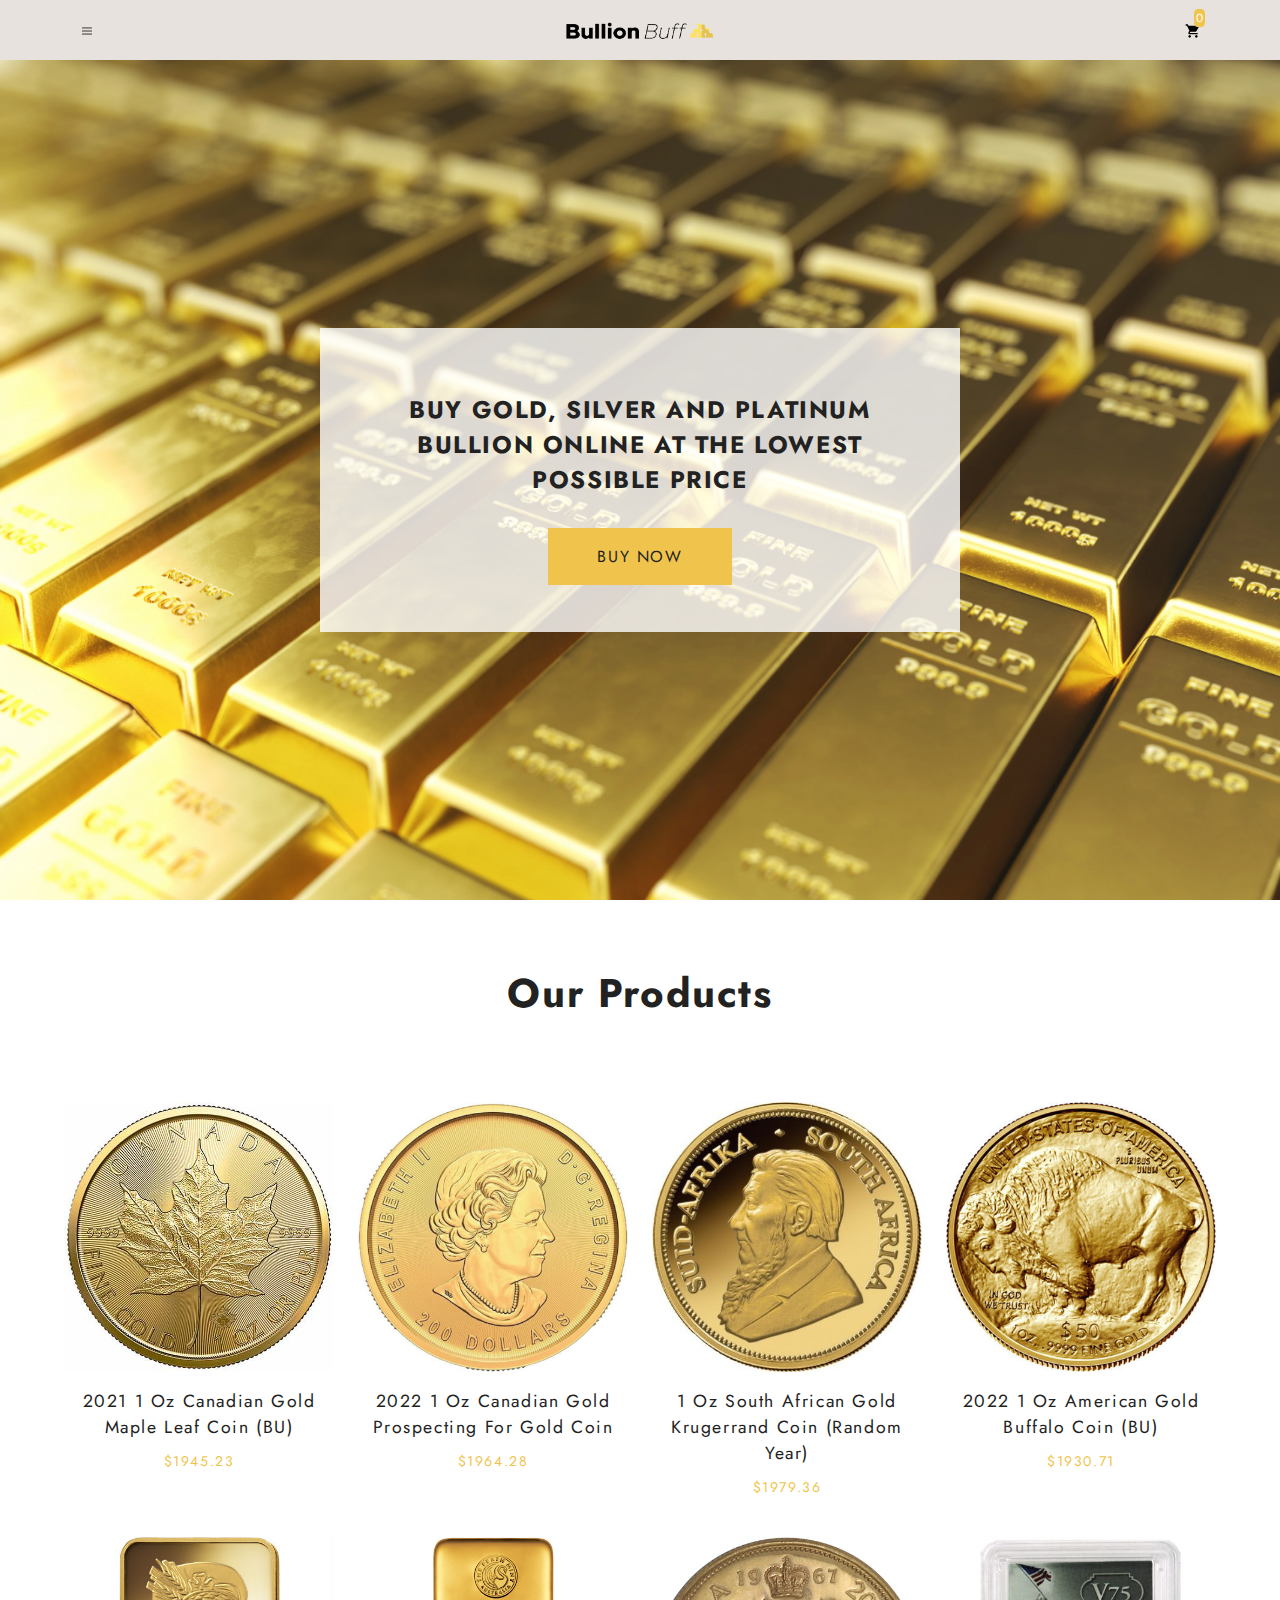
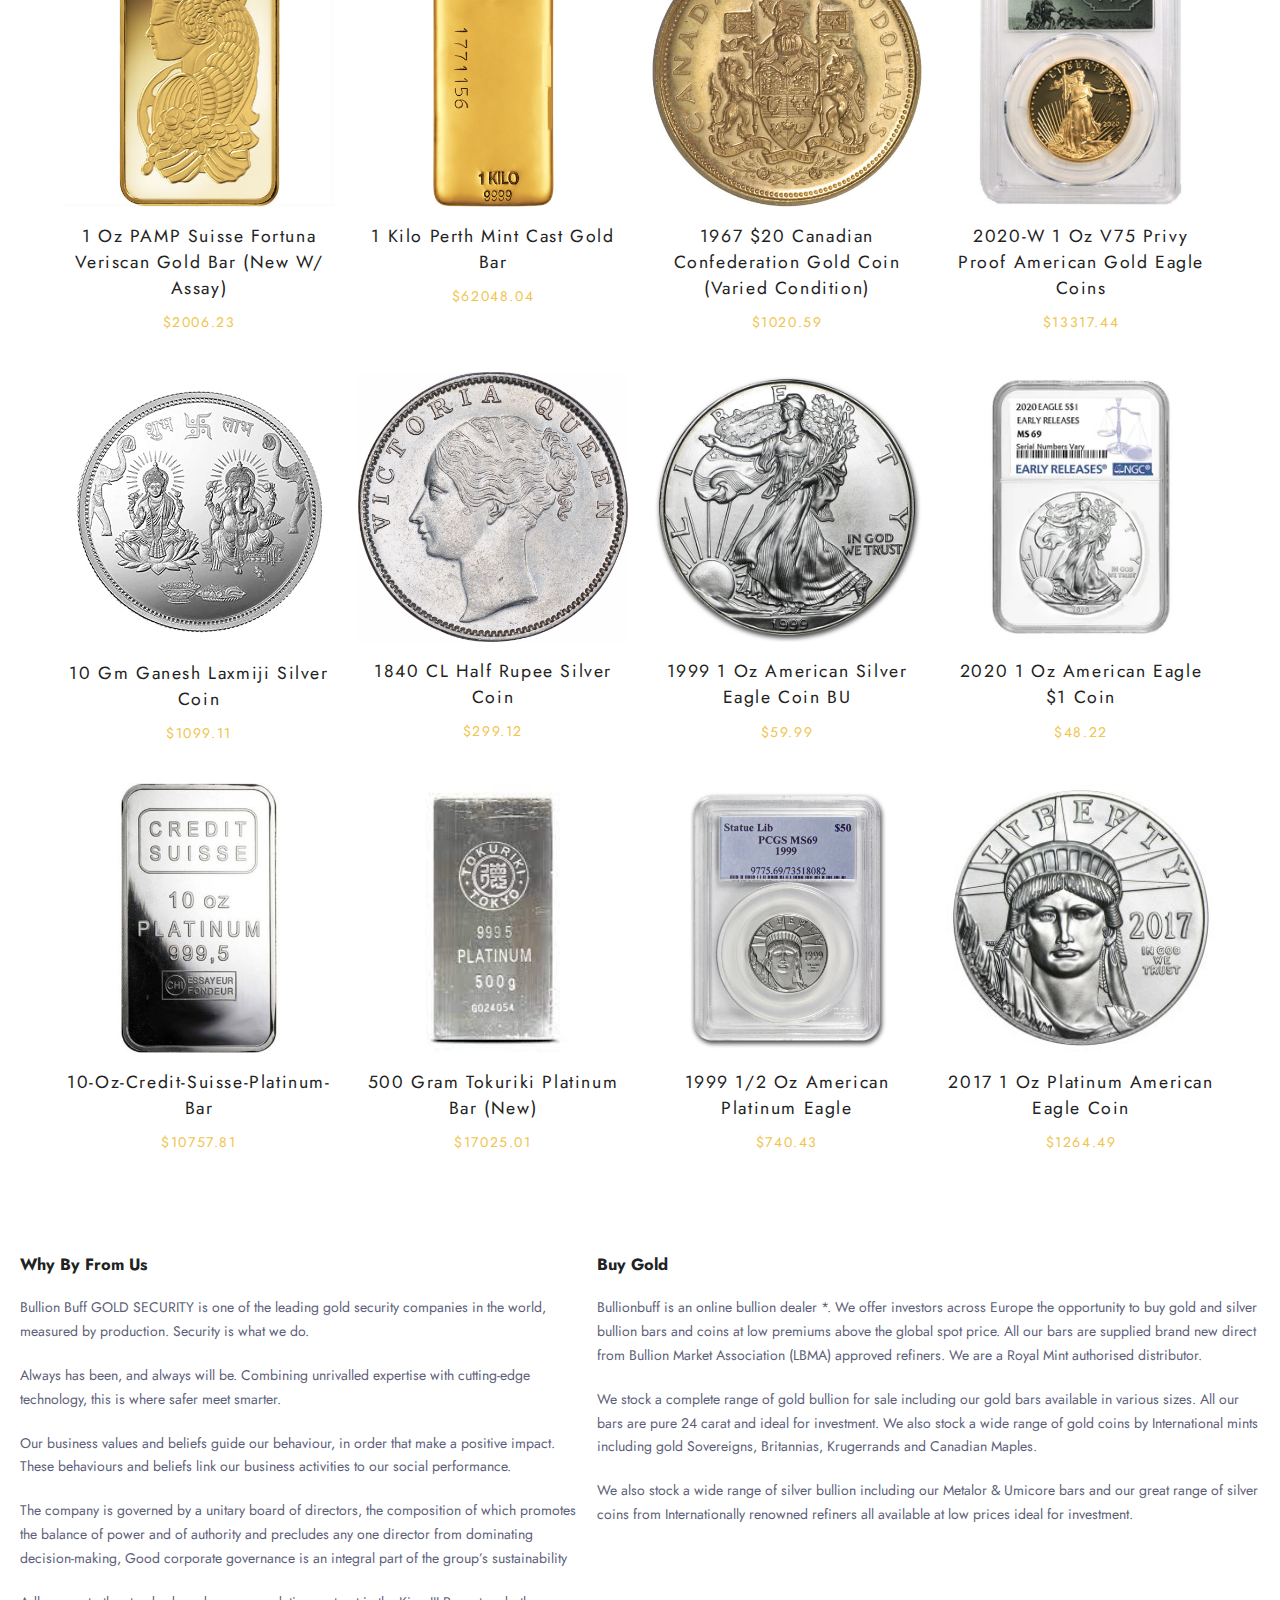
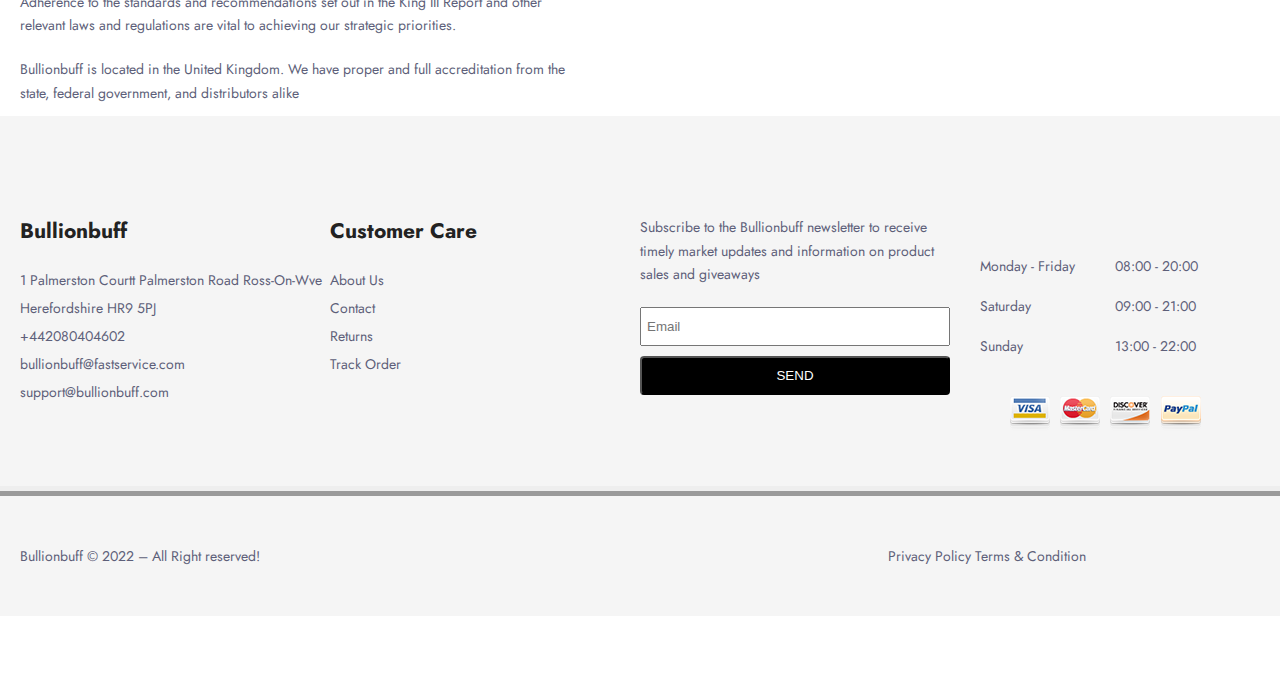
==== index.html @ 6f78ec25 "Add files via upload" ====
<!DOCTYPE html>
<html lang="en">
<head>
    <meta charset="UTF-8">
    <meta http-equiv="X-UA-Compatible" content="IE=edge">
    <meta name="viewport" content="width=device-width, initial-scale=1.0">
    <title>Bullion Buff</title>
    <link rel="stylesheet" href="styles.css">
</head>
<body>
    <!-- navbar -->
    <nav class="navbar">
        <div class="navbar-center">
            <span class="nav-icon">
                <img src="icons/menu-hamburger.svg" alt="">
            </span>
            <img src="buyimages/gold/gold icon.png" alt="store logo" class="logo">
            <div class="cart-btn">
                <span class="nav-icon">
                    <img src="icons/shopping-cart.svg" alt="">
                </span>
                <div class="cart-items">0</div>
            </div>
        </div>
    </nav>
    <!-- end of navbar -->
    <!-- hero -->
    <header class="hero">
        <div class="banner">
            <h1 class="banner-title">Buy gold, silver and platinum bullion online at the lowest possible price</h1>
            <buttton class="banner-btn">buy now</buttton>
        </div>
    </header>
    <!-- end of hero -->

    <section class="products">
        <div class="section-title">
            <h2>Our Products</h2>
        </div>
        <div class="products-center">
            
        </div>

    <!-- cart -->
    <div class="cart-overlay">
        <div class="cart">
            <span class="close-cart">
                <img src="icons/close-outline.svg" alt="">
            </span>
            <h2>Your Cart</h2>
            <div class="cart-content">
                <!-- cart item -->
                <div class="cart-item">
                     
                    <!-- end of cart item -->
                </div>
                <div class="cart-footer">
                    <h3>your total : $ <span class="cart-total">0</span></h3>
                    <button class="clear-cart banner-btn">clear cart</button>
                </div>
            </div>
        </div>
    </div>
    <!-- end of cart -->

    <div class="summary">
        <div class="left">
            <h3>Why By From Us</h3>
            <div class="left1">
                <p>
                    Bullion Buff GOLD SECURITY is one of the leading gold security companies in the world, measured by production. Security is what we do.
                </p>
            </div>
            <div class="left2">
                <p>
                    Always has been, and always will be. Combining unrivalled expertise with cutting-edge technology, this is where safer meet smarter.
                </p>
            </div>
            <div class="left3">
                <p>
                    Our business values and beliefs guide our behaviour, in order that make a positive impact. These behaviours and beliefs link our business activities to our social performance.
                </p>
            </div>
            <div class="left4">
                <p>
                    The company is governed by a unitary board of directors, the composition of which promotes the balance of power and of authority and precludes any one director from dominating decision-making, Good corporate governance is an integral part of the group’s sustainability
                </p>
            </div>
            <div class="left5">
                <p>
                    Adherence to the standards and recommendations set out in the King III Report and other relevant laws and regulations are vital to achieving our strategic priorities.
                </p>
            </div>
            <div class="left6">
                <p>
                    Bullionbuff is located in the United Kingdom. We have proper and full accreditation from the state, federal government, and distributors alike
                </p>
            </div>
        </div>

        <div class="right">
            <h3>Buy Gold</h3>
            <div class="right1">
                <p>Bullionbuff is an online bullion dealer *. We offer investors across Europe the opportunity to buy gold and silver bullion bars and coins at low premiums above the global spot price. All our bars are supplied brand new direct from Bullion Market Association (LBMA) approved refiners. We are a Royal Mint authorised distributor.</p>
            </div>
            <div class="right2">
                <p>
                    We stock a complete range of gold bullion for sale including our gold bars available in various sizes. All our bars are pure 24 carat and ideal for investment. We also stock a wide range of gold coins by International mints including gold Sovereigns, Britannias, Krugerrands and Canadian Maples.
                </p>
            </div>
            <div class="right3">
                <p>
                    We also stock a wide range of silver bullion including our Metalor & Umicore bars and our great range of silver coins from Internationally renowned refiners all available at low prices ideal for investment.
                </p>
            </div>
        </div>
    </div>

    <footer>
        <div class="bullionbuff">
            <h2>Bullionbuff</h2>
            <div class="p1">
                <p>
                    1 Palmerston Courtt Palmerston Road Ross-On-Wve Herefordshire HR9 5PJ
                </p>
            </div>
            <div class="p2">
                <p>
                    +442080404602
                </p>
            </div>
            <div class="p3">
                <p>
                    bullionbuff@fastservice.com
                </p>
            </div>
            <div class="p4">
                <p>support@bullionbuff.com</p>
            </div>
        </div>
        <div class="customer_care">
            <h2>Customer Care</h2>
            <div class="pp1">
                <p>
                    About Us
                </p>
            </div>
            <div class="pp2">
                <p>
                    Contact
                </p>
            </div>
            <div class="pp3">
                <p>
                    Returns
                </p>
            </div>
            <div class="pp4">
                <p>
                    Track Order
                </p>
            </div>
        </div>
        <div class="subscription">
          <p>
            Subscribe to the Bullionbuff newsletter to receive timely market updates and information on product sales and giveaways
          </p> 
          <input type="email" placeholder="Email"> 
          <button>SEND</button>
        </div>
        <div class="working_days">
            <div class="daysandtime">
                <div class="days">
                    <p>Monday - Friday</p>
                    <p>Saturday</p>
                    <p>Sunday</p>
                </div>
                <div class="time">
                    <p>08:00 - 20:00</p>
                    <p>09:00 - 21:00</p>
                    <p>13:00 - 22:00</p>
                </div>
            </div>
            <div class="Payment_icons">
                <img src="buyimages/payment-icons.png" alt="">
            </div>
        </div>
    </footer>
    <div class="end">
        <div class="end_left">
            <p>
                Bullionbuff © 2022 – All Right reserved!
            </p>
        </div>
        <div class="end_right">
            <p>
                Privacy Policy Terms & Condition
            </p>
        </div>
    <script src="script.js"></script>
</body>
</html>
---- styles.css ----
@import url("https://fonts.googleapis.com/css?family=Lato:400,700");

:root {
  --primaryColor: #f0c44c;
  --mainWhite: #fff;
  --mainBlack: #222;
  --mainGrey: #ececec;
  --mainSpacing: 0.1rem;
  --mainTransition: all 0.3s linear;
}

* {
  margin: 0;
  padding: 0;
  box-sizing: border-box;
  scroll-behavior: smooth;
}
@font-face{
  font-family: jost;
  src: url("jost/Jost-VariableFont_wght.ttf");
}
body {
  color: var(--mainBlack);
  background: var(--mainWhite);
  font-family: jost;
  font-size: 14px;
}

/* --------------- Navbar ---------------- */
.navbar {
    position: sticky;
    top: 0;
    height: 60px;
    width: 100%;
    display: flex;
    align-items: center;
    background: rgb(231, 226, 221);
    z-index: 1;
  }
  .navbar-center {
    width: 100%;
    max-width: 1170px;
    margin: 0 auto;
    display: flex;
    align-items: center;
    justify-content: space-between;
    padding: 0 1.5rem;
  }
  .nav-icon {
    font-size: 1.5rem;
  }
  .logo{
    width: 150px;
  }
  .cart-btn {
    position: relative;
    cursor: pointer;
  }
  .cart-items {
    position: absolute;
    top: -4px;
    right: -4px;
    background: var(--primaryColor);
    padding: 0 2px;
    border-radius: 30%;
    color: var(--mainWhite);
    font-size: 12px;
  }
  /* --------------- End of Navbar ---------------- */

  /* --------------- Hero ---------------- */
.hero {
    min-height: calc(100vh - 60px);
    background: url("buyimages/page2/gold\ background.webp") center/cover no-repeat;
    display: flex;
    align-items: center;
    justify-content: center;
  }
  .banner {
    text-align: center;
    background: rgba(255, 255, 255, 0.8);
    display: inline-block;
    padding: 4rem 2rem;
    width: 50%;
  }
  .banner-title {
    font-size: 1.5rem;
    text-transform: uppercase;
    letter-spacing: var(--mainSpacing);
    margin-bottom: 3rem;
  }
  .banner-btn {
    padding: 1rem 3rem;
    text-transform: uppercase;
    letter-spacing: var(--mainSpacing);
    font-size: 1rem;
    background: var(--primaryColor);
    color: var(--mainBlack);
    border: 1px solid var(--primaryColor);
    transition: var(--mainTransition);
    cursor: pointer;
  }
  .banner-btn:hover {
    background: transparent;
    color: var(--primaryColor);
  }
/* --------------- End of Hero ---------------- */

/* --------------- Products ---------------- */

.products {
  padding: 4rem 0;
}
.section-title h2 {
  text-align: center;
  font-size: 2.5rem;
  margin-bottom: 5rem;
  text-transform: capitalize;
  letter-spacing: var(--mainSpacing);
}
.products-center {
  width: 90vw;
  margin: 0 auto;
  max-width: 1170px;
  display: grid;
  grid-template-columns: repeat(auto-fit, minmax(260px, 1fr));
  grid-column-gap: 1.5rem;
  grid-row-gap: 2.5rem;
}
.img-container {
  position: relative;
  overflow: hidden;
}
.bag-btn {
  position: absolute;
  top: 70%;
  right: 0;
  background: var(--primaryColor);
  border: none;
  text-transform: uppercase;
  padding: 0.5rem 0.75rem;
  letter-spacing: var(--mainSpacing);
  font-weight: bold;
  transition: var(--mainTransition);
  transform: translateX(101%);
  cursor: pointer;
}
.bag-btn:hover {
  color: var(--mainWhite);
}
.fa-shopping-cart {
  margin-right: 0.5rem;
}
.img-container:hover .bag-btn {
  transform: translateX(0);
}
.product-img {
  display: block;
  width: 100%;
  min-height: 12rem;
  transition: var(--mainTransition);
}
.img-container:hover .product-img {
  opacity: 0.5;
}

.title {
  text-transform: capitalize;
  font-size: 1.1rem;
  margin-top: 1rem;
  letter-spacing: var(--mainSpacing);
  text-align: center;
}

.price {
  margin-top: 0.7rem;
  letter-spacing: var(--mainSpacing);
  color: var(--primaryColor);
  text-align: center;
}

/* ---------------End of Products ---------------- */

/* --------------- Cart ---------------- */
.cart-overlay {
  position: fixed;
  top: 0;
  right: 0;
  width: 100%;
  height: 100%;
  transition: var(--mainTransition);
  background: rgb(240, 157, 81, 0.5);
  z-index: 2;
  visibility: hidden;
}
.cart {
  position: fixed;
  top: 0;
  right: 0;
  width: 100%;
  height: 100%;
  overflow: scroll;
  z-index: 3;
  background: rgb(231, 226, 221);
  padding: 1.5rem;
  transition: var(--mainTransition);
  transform: translateX(100%);
}
.showCart {
  transform: translateX(0);
}
.transparentBcg {
  visibility: visible;
}
@media screen and (min-width: 768px) {
  .cart {
    width: 30vw;
    min-width: 450px;
  }
}

.close-cart{
  font-size: 1.7rem;
  cursor: pointer;
  
}
.close-cart > img{
  width: 35px;
}
.cart h2 {
  text-transform: capitalize;
  text-align: center;
  letter-spacing: var(--mainSpacing);
  margin-bottom: 2rem;
}
/*---------- Cart Item -------------------- */
.cart-item {
  display: grid;
  align-items: center;
  grid-template-columns: auto 1fr auto;
  grid-column-gap: 1.5rem;
  margin: 1.5rem 0;
}
.cart-item img {
  width: 75px;
  height: 75px;
}

.item-amount {
  text-align: center;
}
.remove-item {
  color: var(--primaryColor);
  cursor: pointer;
}
.fa-chevron-up,
.fa-chevron-down {
  cursor: pointer;
  width: 20px;
}
/*---------- End of Cart Item -------------------- */

.cart-footer {
  margin-top: 2rem;
  letter-spacing: var(--mainSpacing);
  text-align: center;
}
.cart-footer h3 {
  text-transform: capitalize;
  margin-bottom: 1rem;
}

/* --------------- End of Cart ---------------- */

.summary{
  display: flex;
  gap: 20px;
  padding: 100px 20px 0px 20px;
}
.left, .right{
  display: flex;
  flex-direction: column;
  gap: 20px;
}

.left1 > p, .left2 > p, .left3 > p, .left4 > p, .left5 > p, .left5 > p, .left6 > p, .right1 > p, .right2 > p, .right3 > p{
  line-height: 1.7;
  color:hsl(236, 13%, 42%)
}

footer{
  background: whitesmoke;
  display: flex;
  width: 100%;
  padding: 100px 20px 50px;
  margin-top: 10px;
  border-bottom: 10px ridge;
}
footer > div{
  width: 25%;
}

footer > div > h2{
  margin-bottom: 20px;
}
footer > div > div > p{
  line-height: 2.0;
  color: hsl(236, 13%, 42%);
}
.subscription > p{
  line-height: 1.7;
  margin-bottom: 20px;
  color: hsl(236, 13%, 42%);
}
.subscription > input{
  display: block;
  width: 100%;
  padding: 10px 5px;
  margin-bottom: 10px;
}
.subscription > button{
  width: 100%;
  padding: 10px 0;
  border-radius: 4px;
  background: black;
  color: white;
}
.daysandtime{
  margin: 40px 0 0 30px;
  display: flex;
  gap: 40px;
}
.daysandtime > div{
  display: flex;
  flex-direction: column;
  gap: 20px;
}
.daysandtime > div > p{
  color: hsl(236, 13%, 42%);
}
.Payment_icons{
  margin: 40px 0 0 60px;
}
.end{
  background: whitesmoke;
  display: flex;
  padding: 50px 20px;
  width: 100%;
}
.end_left{
  width: 70%;
}
.end > div > p{
  color: hsl(236, 13%, 42%);
}
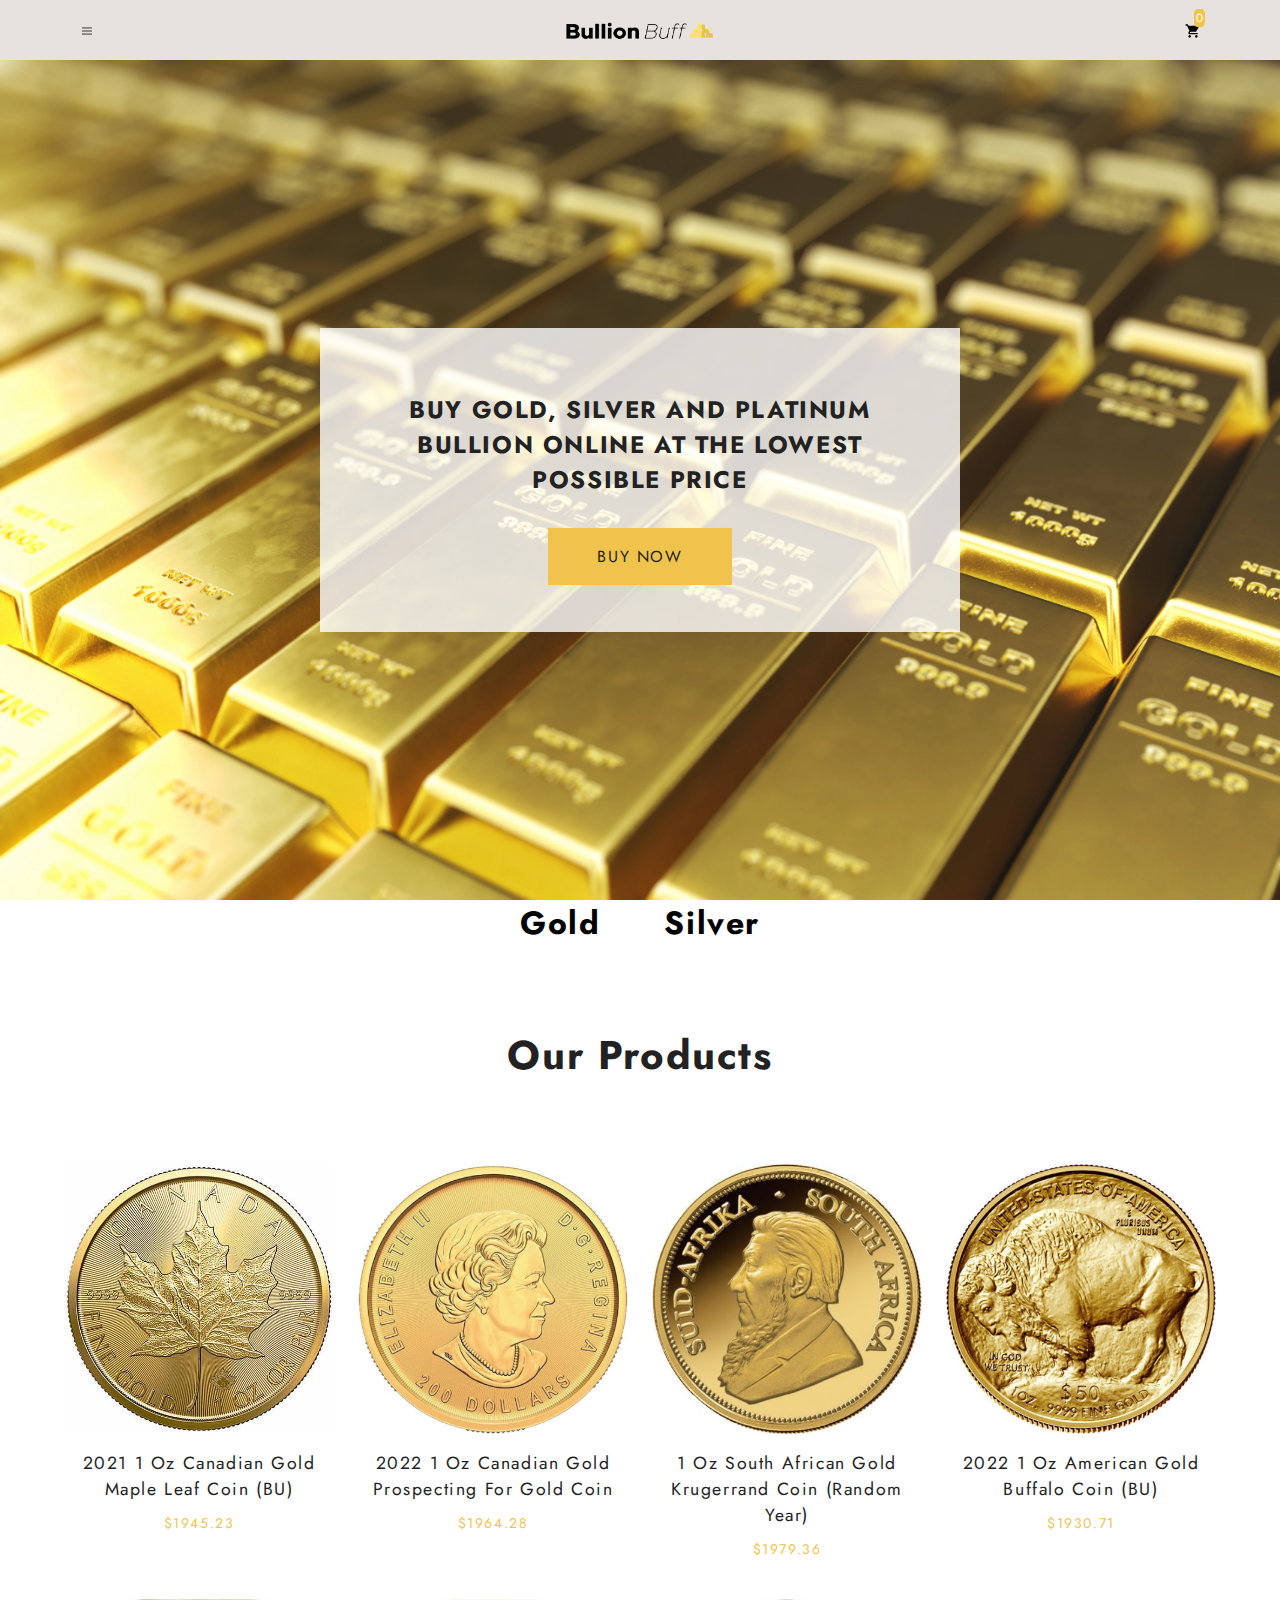
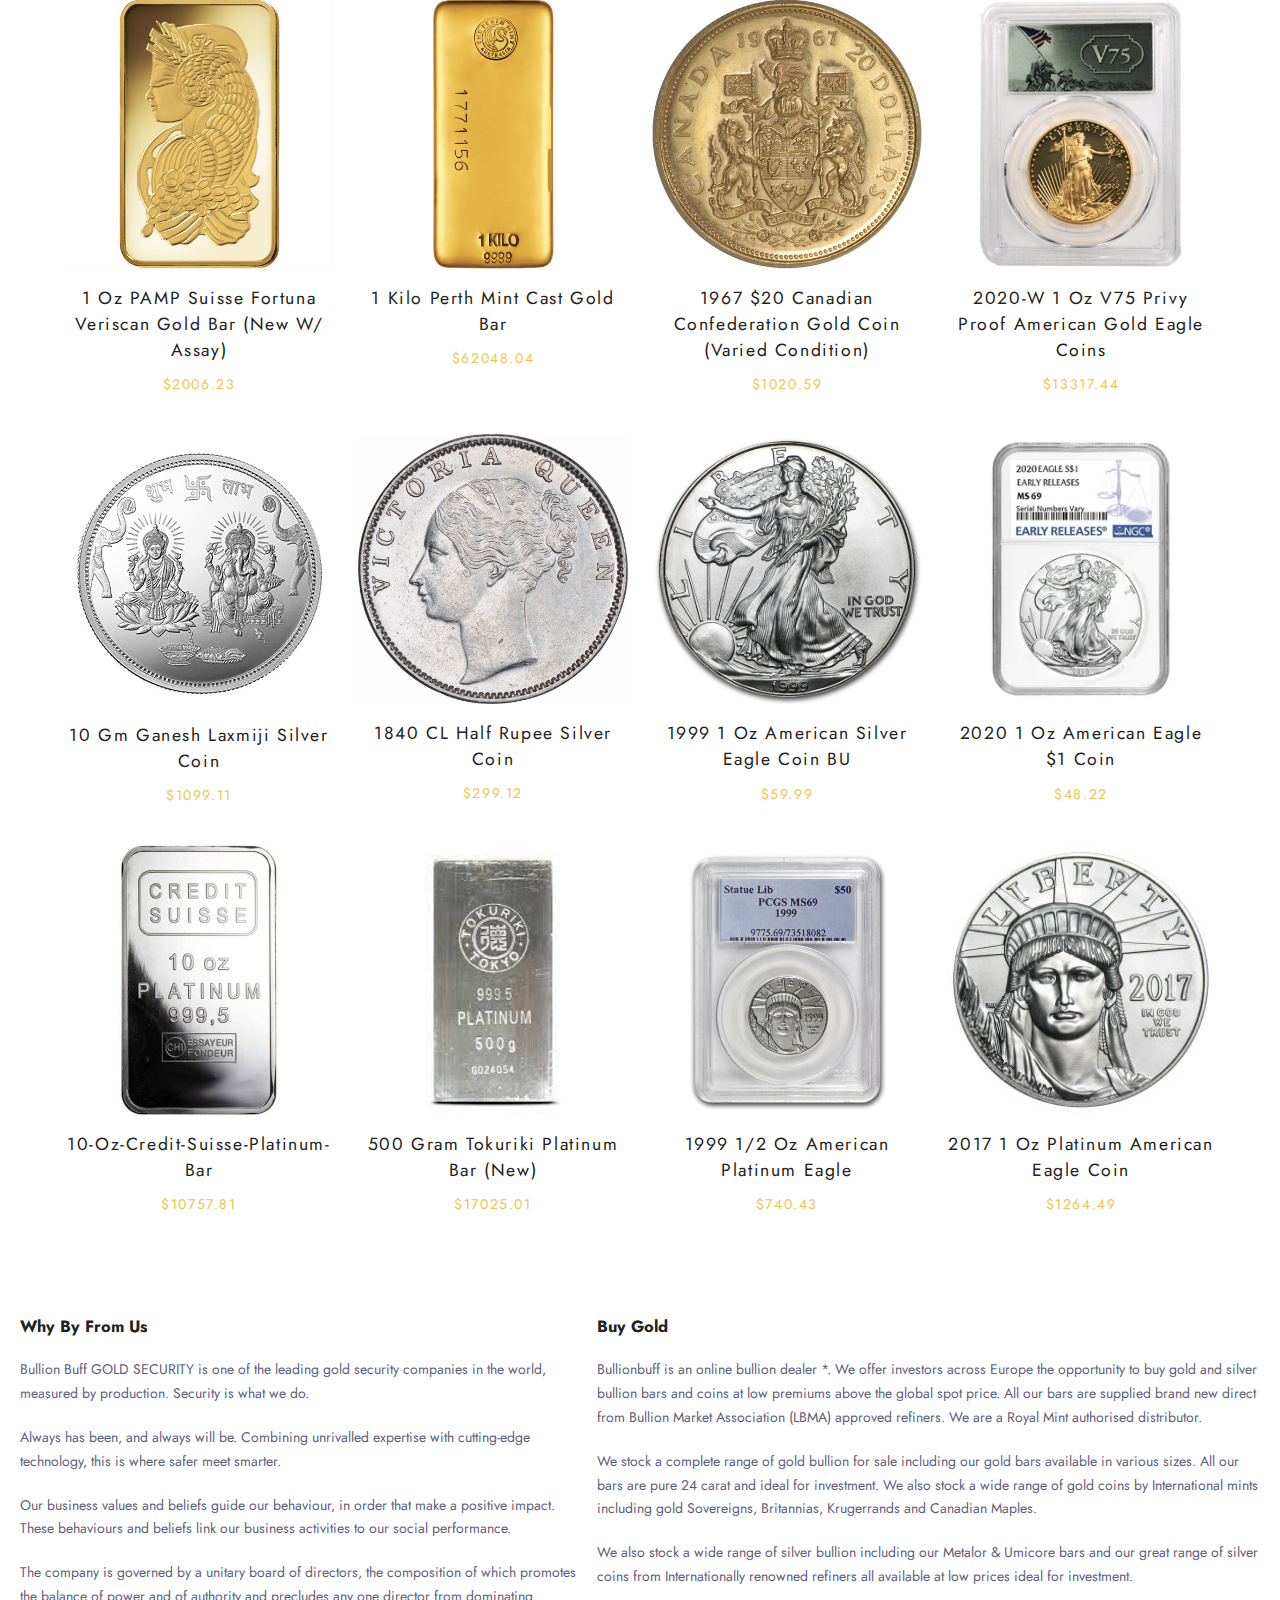
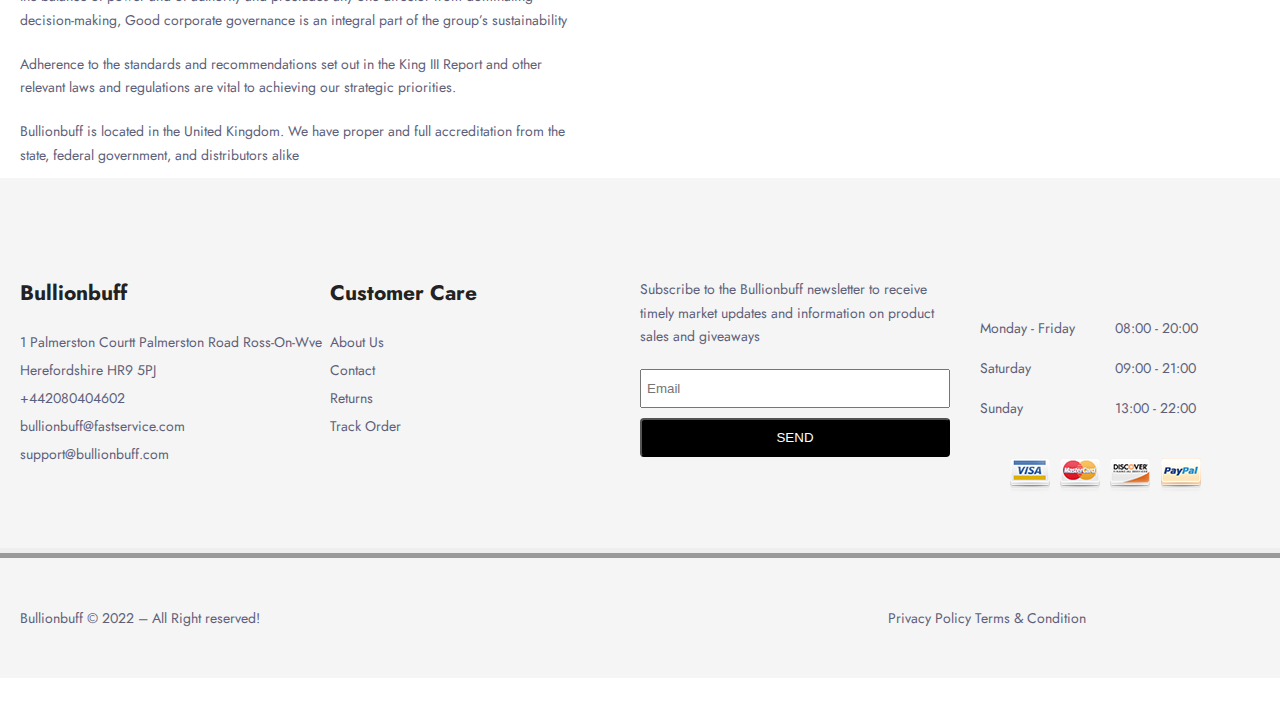
==== commit 0b36c2f9: "added categories" ====
--- a/index.html
+++ b/index.html
@@ -28,11 +28,14 @@
     <header class="hero">
         <div class="banner">
             <h1 class="banner-title">Buy gold, silver and platinum bullion online at the lowest possible price</h1>
-            <buttton class="banner-btn">buy now</buttton>
+            <a href="info.html"><buttton class="banner-btn" >buy now</buttton></a>
         </div>
     </header>
     <!-- end of hero -->
-
+    <div class="categories">
+        <a href="./gold.html"><h5>Gold</h5></a>
+        <a href="./silver.html"><h5>Silver</h5></a>
+    </div>
     <section class="products">
         <div class="section-title">
             <h2>Our Products</h2>
@@ -57,6 +60,7 @@
                 <div class="cart-footer">
                     <h3>your total : $ <span class="cart-total">0</span></h3>
                     <button class="clear-cart banner-btn">clear cart</button>
+                    <a href="info.html"><button class="banner-btn button-margin">Buy Now</button></a>
                 </div>
             </div>
         </div>
@@ -196,7 +200,7 @@
             <p>
                 Privacy Policy Terms & Condition
             </p>
-        </div>
+    </div>
     <script src="script.js"></script>
 </body>
 </html>--- a/styles.css
+++ b/styles.css
@@ -104,17 +104,28 @@
     background: transparent;
     color: var(--primaryColor);
   }
+
+  a{
+    text-decoration: none;
+  }
 /* --------------- End of Hero ---------------- */
 
 /* --------------- Products ---------------- */
 
 .products {
-  padding: 4rem 0;
+  padding: 2rem 0;
 }
 .section-title h2 {
   text-align: center;
   font-size: 2.5rem;
   margin-bottom: 5rem;
+  text-transform: capitalize;
+  letter-spacing: var(--mainSpacing);
+}
+ h5 {
+  text-align: center;
+  font-size: 2.0rem;
+  margin-bottom: 3rem;
   text-transform: capitalize;
   letter-spacing: var(--mainSpacing);
 }
@@ -178,7 +189,22 @@
   color: var(--primaryColor);
   text-align: center;
 }
-
+.categories{
+  display: flex;
+  justify-content: center;
+  gap: 4rem;
+}
+
+.categories > a{
+  color: #000;
+  background-color: transparent;
+  text-decoration: none;
+}
+.categories > a:hover{
+  color: red;
+  background-color: transparent;
+  text-decoration: underline
+}
 /* ---------------End of Products ---------------- */
 
 /* --------------- Cart ---------------- */
@@ -269,6 +295,9 @@
   text-transform: capitalize;
   margin-bottom: 1rem;
 }
+.button-margin{
+  margin-top: 5px;
+}
 
 /* --------------- End of Cart ---------------- */
 
@@ -353,3 +382,80 @@
 .end > div > p{
   color: hsl(236, 13%, 42%);
 }
+
+
+/* RESPONSIVENESS */
+
+@media only screen and (max-width:991.99px){
+  body{
+    padding: 50px 15px;
+  }
+  .summary{
+    flex-direction: column;
+  }
+  footer{
+    flex-direction: column;
+  }
+  footer > div{
+    width: 100%;
+  }
+  .customer_care{
+    margin-top: 15px;
+  }
+}
+
+@media only screen and (max-width: 767.99px){
+  body{
+    padding: 50px 15px;
+  }
+
+  .banner{
+    background: rgba(255, 255, 255, 0.8);
+    width: 100%;
+    padding: 2rem 1rem;
+  }
+  .banner-title {
+    font-size: 8px;
+    text-transform: uppercase;
+    letter-spacing: var(--mainSpacing);
+    margin-bottom: 1rem;
+  }
+  .banner-btn {
+    padding: 10px 10px;
+    font-size: 8px;
+  }
+  .summary{
+    flex-direction: column;
+  }
+  footer{
+    flex-direction: column;
+  }
+  footer > div{
+    width: 100%;
+  }
+  .customer_care{
+    margin-top: 15px;
+  }
+}
+
+
+@media screen and (max-width: 600px) {
+  .banner{
+    display: flex;
+    flex-direction: column;
+    text-align: center;
+    background: none;
+    font-size: xx-small;
+    padding-left: 1.5rem;
+  }
+  .banner-title{
+    color: whitesmoke;
+    margin-right: -15px;
+    margin-left: -65px;
+  }
+
+.banner-btn{
+  color: whitesmoke;
+}
+
+}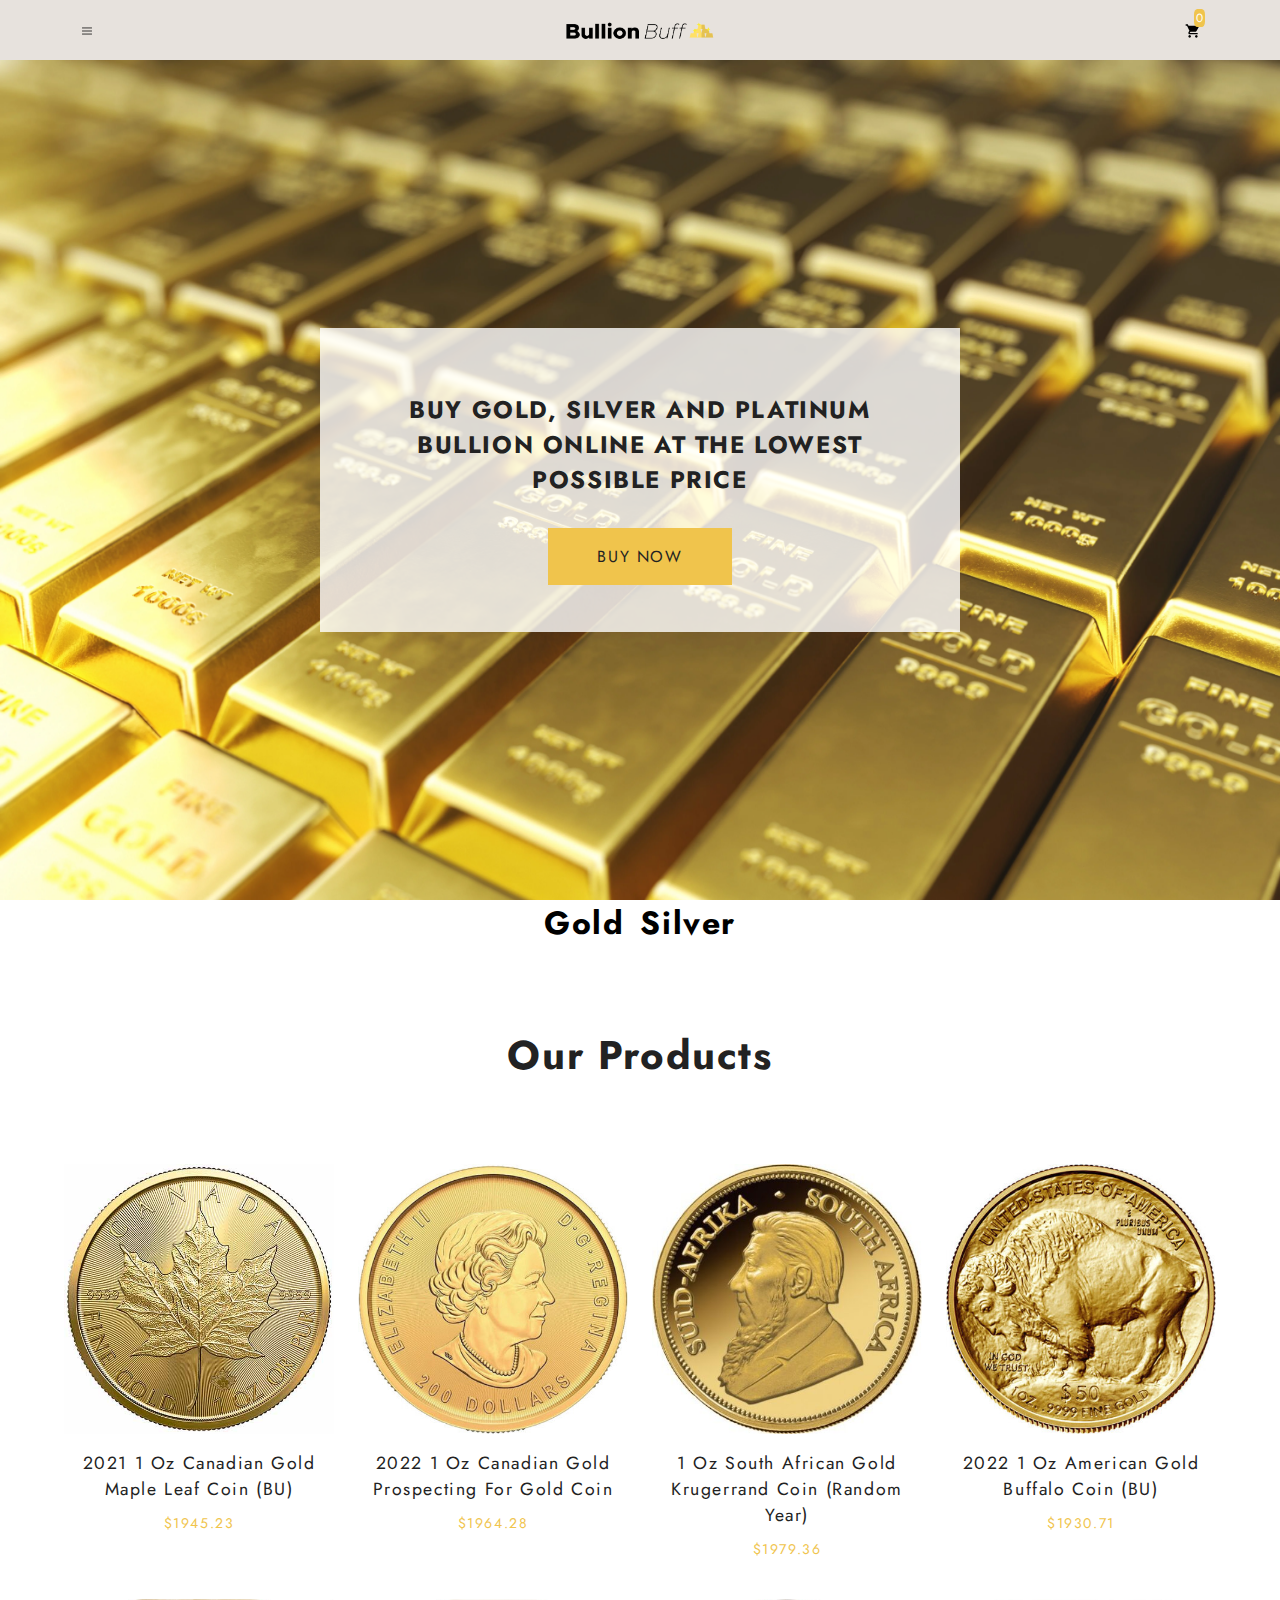
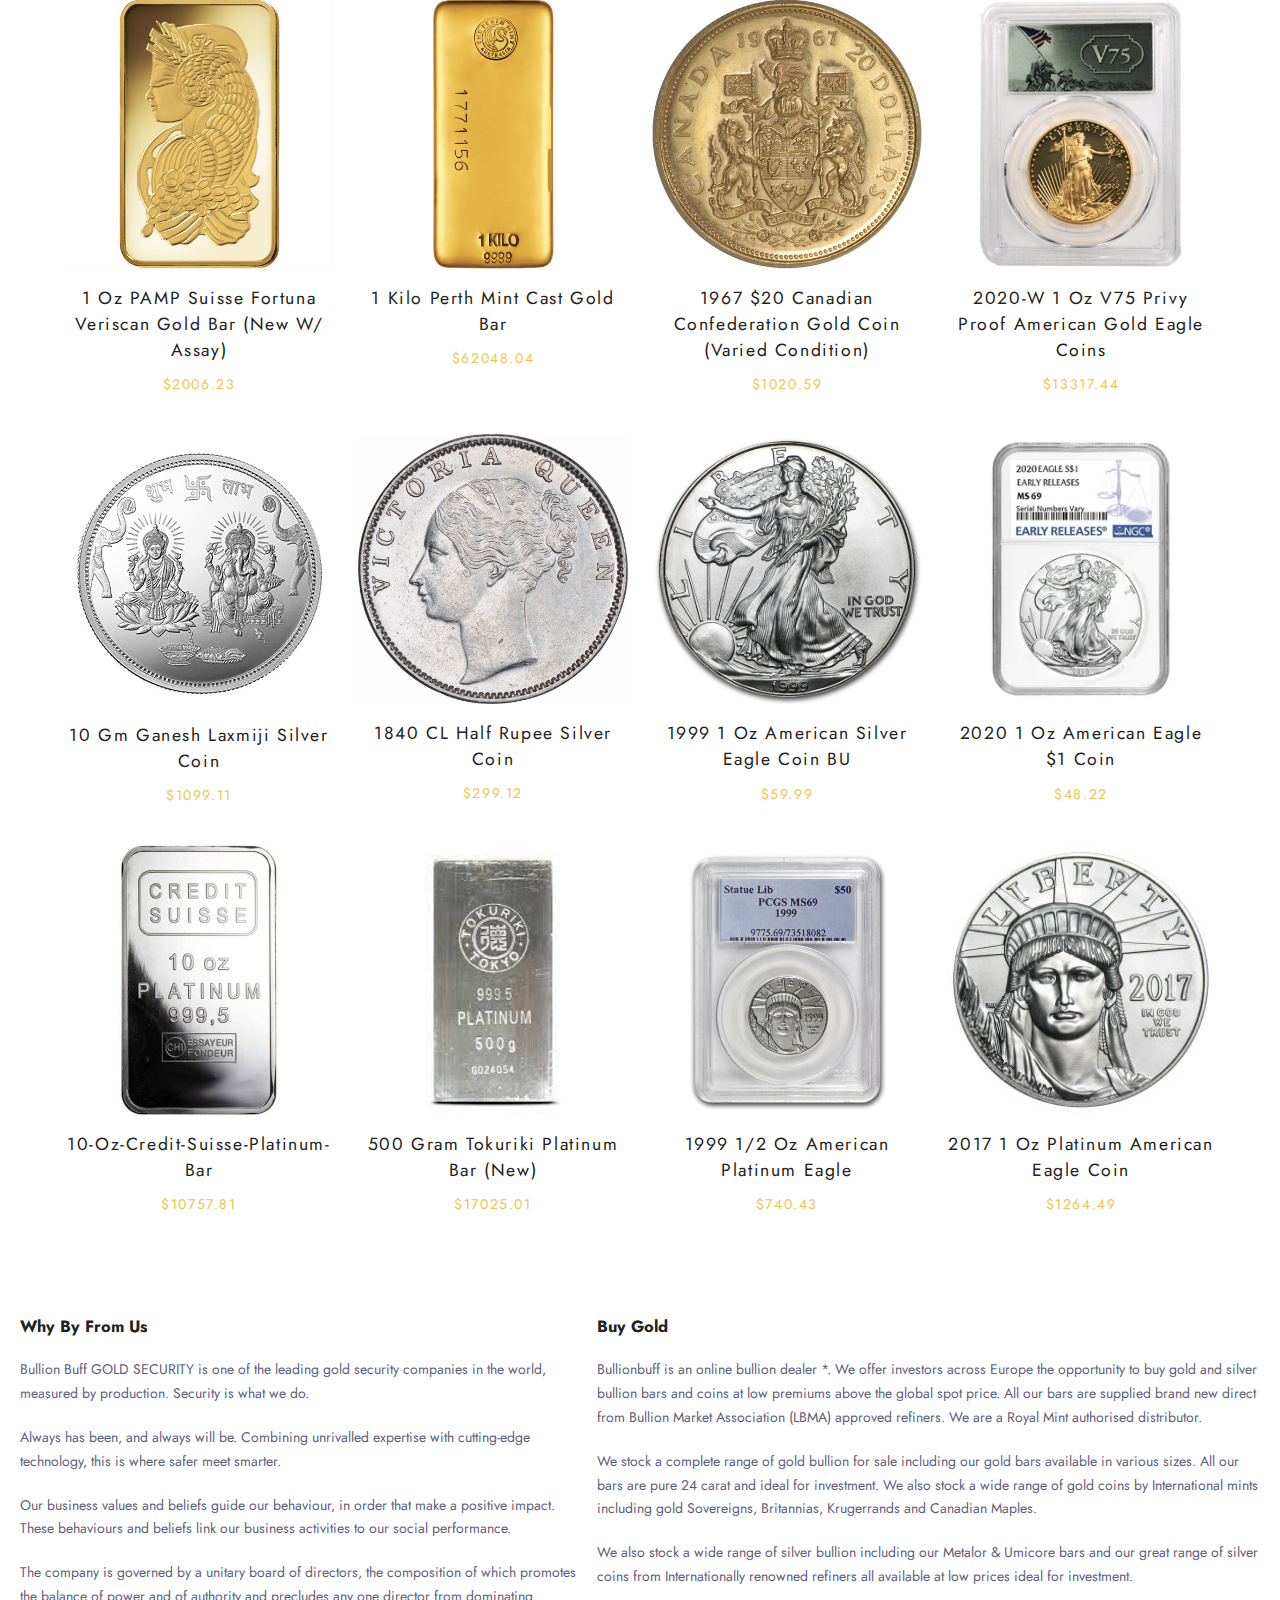
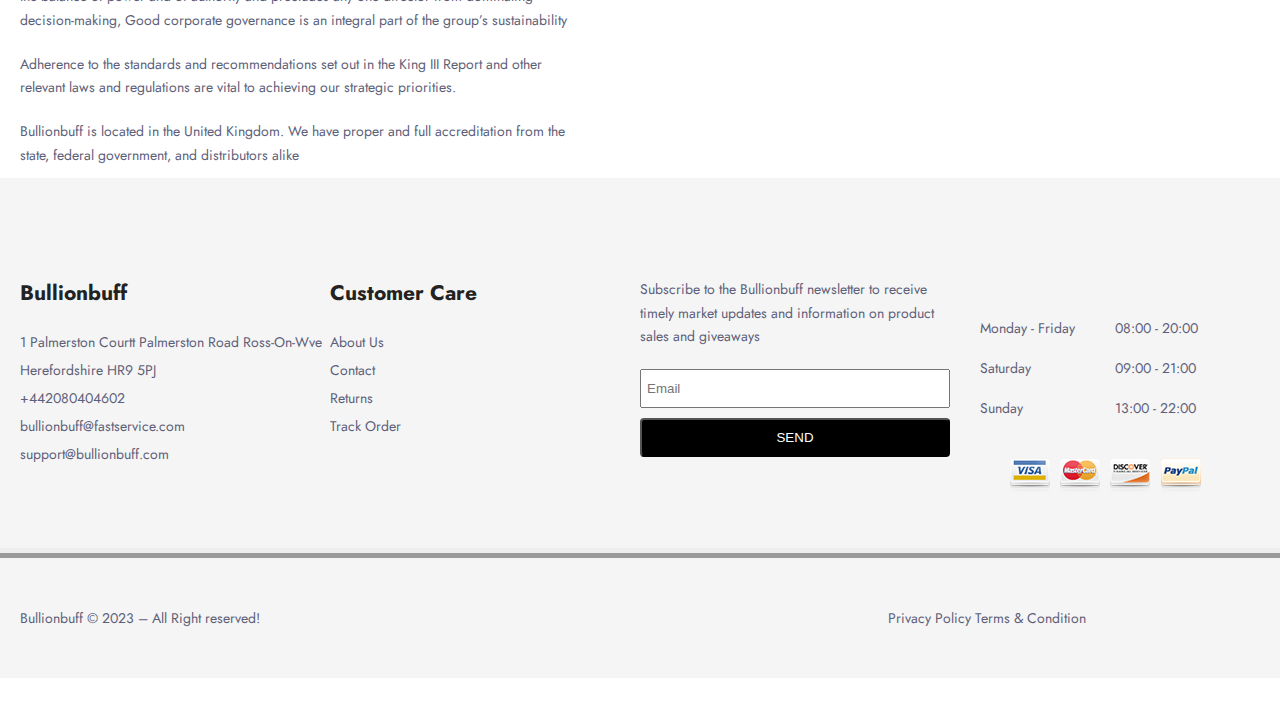
==== commit 4ad7319b: "styled and worked on coupon" ====
--- a/index.html
+++ b/index.html
@@ -28,7 +28,7 @@
     <header class="hero">
         <div class="banner">
             <h1 class="banner-title">Buy gold, silver and platinum bullion online at the lowest possible price</h1>
-            <a href="info.html"><buttton class="banner-btn" >buy now</buttton></a>
+            <a href="#products-me"><buttton class="banner-btn" >buy now</buttton></a>
         </div>
     </header>
     <!-- end of hero -->
@@ -37,7 +37,7 @@
         <a href="./silver.html"><h5>Silver</h5></a>
     </div>
     <section class="products">
-        <div class="section-title">
+        <div class="section-title" id="products-me">
             <h2>Our Products</h2>
         </div>
         <div class="products-center">
@@ -193,7 +193,7 @@
     <div class="end">
         <div class="end_left">
             <p>
-                Bullionbuff © 2022 – All Right reserved!
+                Bullionbuff © 2023 – All Right reserved!
             </p>
         </div>
         <div class="end_right">
--- a/styles.css
+++ b/styles.css
@@ -192,7 +192,7 @@
 .categories{
   display: flex;
   justify-content: center;
-  gap: 4rem;
+  gap: 1rem;
 }
 
 .categories > a{
@@ -454,8 +454,8 @@
     margin-left: -65px;
   }
 
-.banner-btn{
-  color: whitesmoke;
-}
+  .banner-btn{
+    color: whitesmoke;
+  }
 
 }